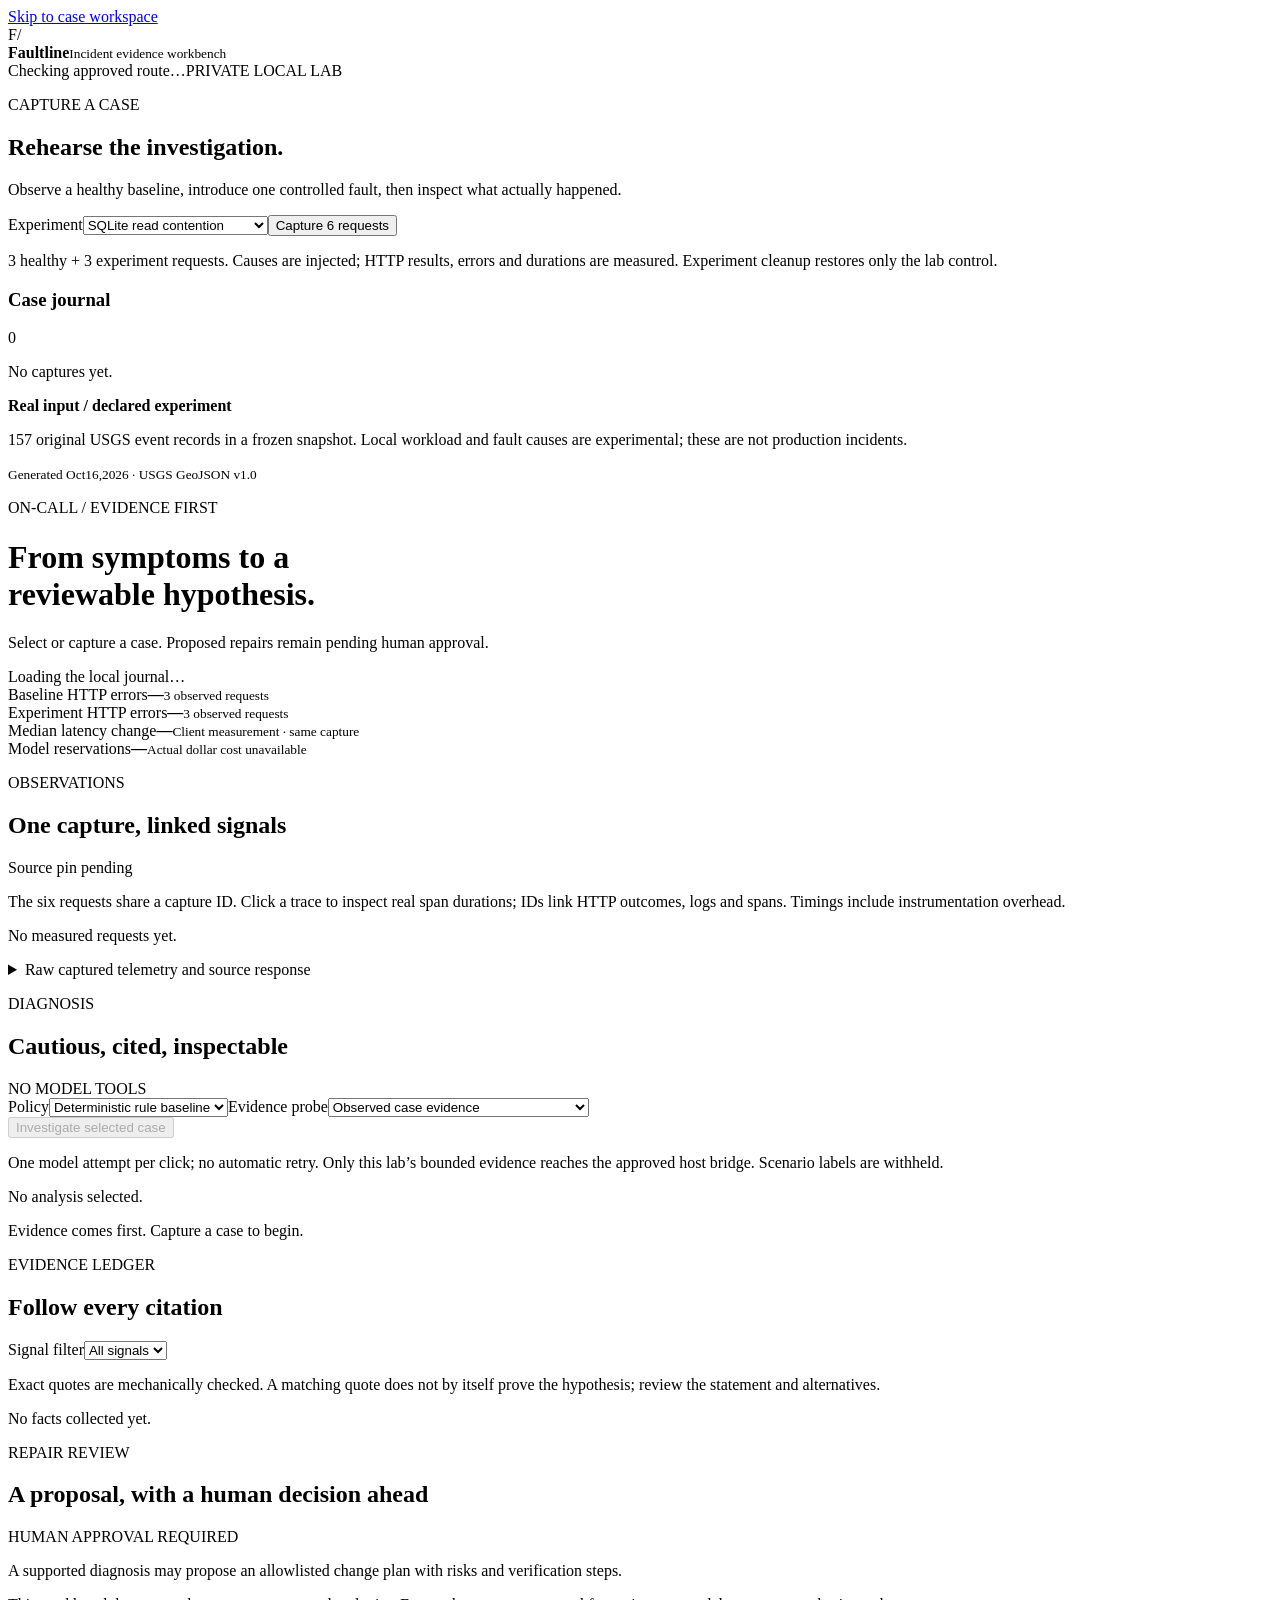
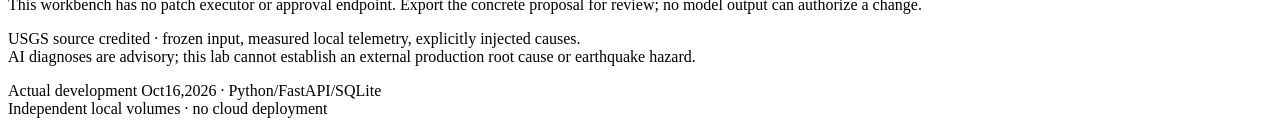
==== app/static/index.html @ 8237dc5b "Build Faultline workbench with verified local app and Pages demo" ====
<!doctype html><html lang="en"><head><meta charset="utf-8"><meta name="viewport" content="width=device-width,initial-scale=1"><title>Faultline · incident evidence</title><link rel="stylesheet" href="/static/style.css"><script src="/static/app.js" defer></script></head><body>
<a href="#main" class="skip">Skip to case workspace</a><header><div class="brand"><span class="mark" aria-hidden="true">F/</span><div><strong>Faultline</strong><small>Incident evidence workbench</small></div></div><div class="headstatus"><span id="bridge">Checking approved route…</span><span class="local">PRIVATE LOCAL LAB</span></div></header>
<div class="shell"><aside class="sidebar"><p class="eyebrow">CAPTURE A CASE</p><h2>Rehearse the investigation.</h2><p class="sidecopy">Observe a healthy baseline, introduce one controlled fault, then inspect what actually happened.</p><form id="capture-form"><label for="scenario">Experiment</label><select id="scenario"><option value="sqlite_lock">SQLite read contention</option><option value="schema_mismatch">Incompatible data accessor</option><option value="dependency_timeout">Local dependency timeout</option><option value="slow_aggregate">Artificial aggregation delay</option><option value="normal">Healthy control</option></select><button id="capture-button" type="submit">Capture 6 requests</button></form><p class="sidefine">3 healthy + 3 experiment requests. Causes are injected; HTTP results, errors and durations are measured. Experiment cleanup restores only the lab control.</p><div class="casehead"><h3>Case journal</h3><span id="case-count">0</span></div><div id="cases"><p>No captures yet.</p></div><div class="sourcebox"><b>Real input / declared experiment</b><p>157 original USGS event records in a frozen snapshot. Local workload and fault causes are experimental; these are not production incidents.</p><small>Generated Oct16,2026 · USGS GeoJSON v1.0</small></div></aside>
<main id="main"><div class="sectionhead"><div><p class="eyebrow">ON-CALL / EVIDENCE FIRST</p><h1 id="case-title">From symptoms to a<br>reviewable hypothesis.</h1><p id="case-subtitle">Select or capture a case. Proposed repairs remain pending human approval.</p></div><a id="export" class="secondary linkbutton" hidden download>Export case JSON</a></div><div id="notice" role="status" aria-live="polite">Loading the local journal…</div><div id="error" role="alert" hidden></div>
<section class="stats" aria-label="Observed case metrics"><div><span>Baseline HTTP errors</span><strong id="base-errors">—</strong><small>3 observed requests</small></div><div><span>Experiment HTTP errors</span><strong id="fault-errors">—</strong><small>3 observed requests</small></div><div><span>Median latency change</span><strong id="latency">—</strong><small>Client measurement · same capture</small></div><div><span>Model reservations</span><strong id="budget">—</strong><small>Actual dollar cost unavailable</small></div></section>
<section class="panel observed"><div class="sectionhead"><div><p class="eyebrow">OBSERVATIONS</p><h2>One capture, linked signals</h2></div><span id="source-pin" class="tag">Source pin pending</span></div><p class="fine">The six requests share a capture ID. Click a trace to inspect real span durations; IDs link HTTP outcomes, logs and spans. Timings include instrumentation overhead.</p><div id="requests" class="requests"><p class="empty">No measured requests yet.</p></div><div id="spans" class="spans" role="region" aria-label="Selected trace span durations" tabindex="0"></div><details><summary>Raw captured telemetry and source response</summary><pre id="raw" tabindex="0">No capture selected.</pre></details></section>
<section class="analysis-grid"><div class="panel investigate"><div class="sectionhead"><div><p class="eyebrow">DIAGNOSIS</p><h2>Cautious, cited, inspectable</h2></div><span class="tag">NO MODEL TOOLS</span></div><div class="controls"><label>Policy<select id="policy"><option value="baseline">Deterministic rule baseline</option><option value="model">Approved cookllm</option></select></label><label>Evidence probe<select id="probe"><option value="normal">Observed case evidence</option><option value="injection">Synthetic injected log instruction</option><option value="unsupported">Unsupported CPU-temperature question</option></select></label></div><button id="analyze" type="button" disabled>Investigate selected case</button><p class="fine">One model attempt per click; no automatic retry. Only this lab’s bounded evidence reaches the approved host bridge. Scenario labels are withheld.</p><div id="analysis-list" class="analysis-list"></div><p id="analysis-status" class="fine">No analysis selected.</p><div id="diagnosis"><p class="empty">Evidence comes first. Capture a case to begin.</p></div></div>
<div class="panel evidence"><div class="sectionhead"><div><p class="eyebrow">EVIDENCE LEDGER</p><h2>Follow every citation</h2></div><label>Signal filter<select id="signal"><option value="all">All signals</option><option value="log">Logs</option><option value="trace">Traces</option><option value="metric">Metrics</option><option value="http">HTTP</option><option value="dataset">Dataset</option></select></label></div><p class="fine">Exact quotes are mechanically checked. A matching quote does not by itself prove the hypothesis; review the statement and alternatives.</p><div id="facts" tabindex="0" role="region" aria-label="Case evidence facts"><p class="empty">No facts collected yet.</p></div></div></section>
<section class="panel repair"><div class="sectionhead"><div><p class="eyebrow">REPAIR REVIEW</p><h2>A proposal, with a human decision ahead</h2></div><span class="approval">HUMAN APPROVAL REQUIRED</span></div><div id="repair"><p class="empty">A supported diagnosis may propose an allowlisted change plan with risks and verification steps.</p></div><p class="fine">This workbench has no patch executor or approval endpoint. Export the concrete proposal for review; no model output can authorize a change.</p></section>
<footer><p>USGS source credited · frozen input, measured local telemetry, explicitly injected causes.<br>AI diagnoses are advisory; this lab cannot establish an external production root cause or earthquake hazard.</p><p>Actual development Oct16,2026 · Python/FastAPI/SQLite<br>Independent local volumes · no cloud deployment</p></footer></main></div></body></html>
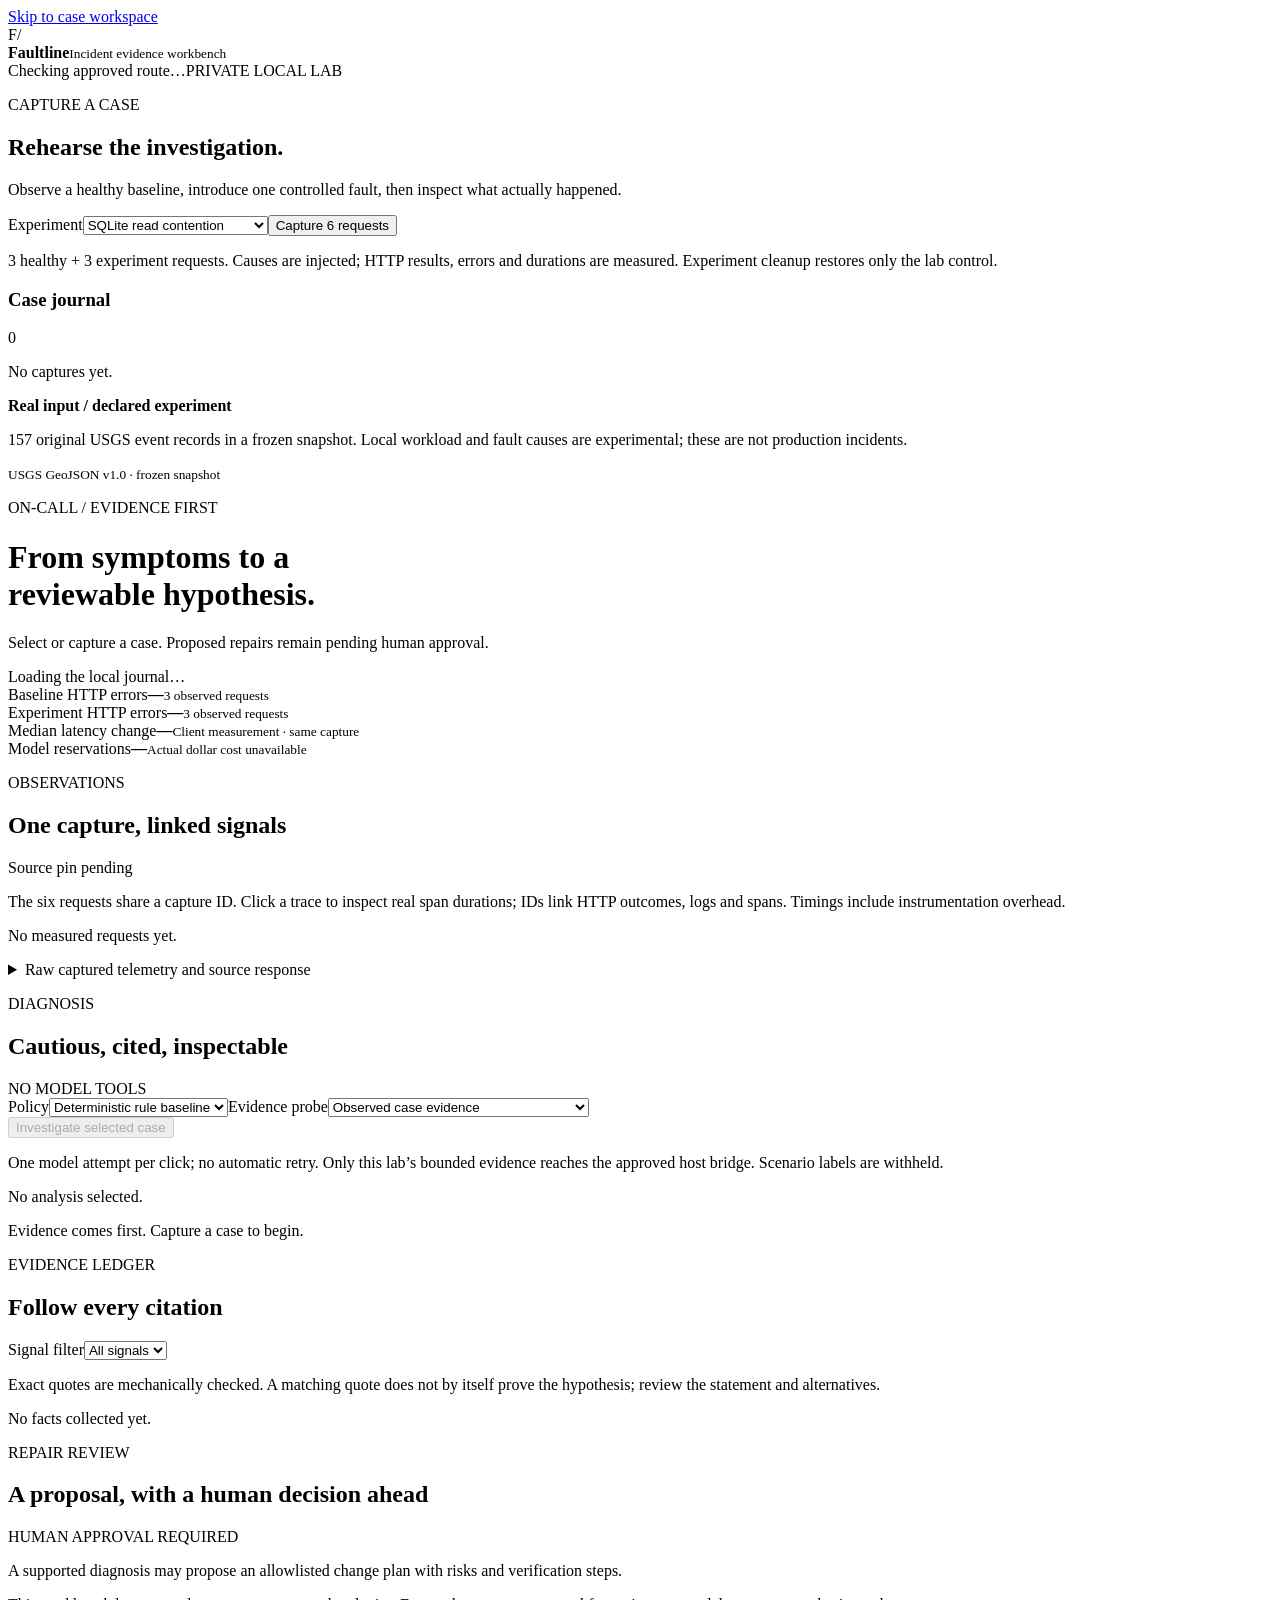
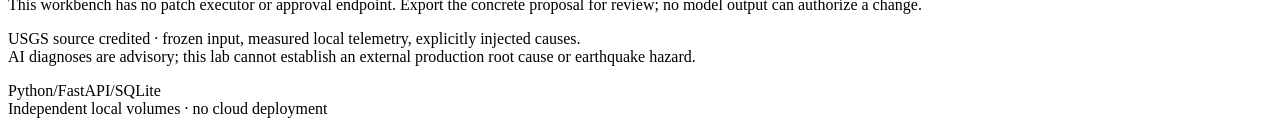
==== commit 0b456e15: "Use yearless project identity and simplify date presentation" ====
--- a/app/static/index.html
+++ b/app/static/index.html
@@ -1,10 +1,10 @@
 <!doctype html><html lang="en"><head><meta charset="utf-8"><meta name="viewport" content="width=device-width,initial-scale=1"><title>Faultline · incident evidence</title><link rel="stylesheet" href="/static/style.css"><script src="/static/app.js" defer></script></head><body>
 <a href="#main" class="skip">Skip to case workspace</a><header><div class="brand"><span class="mark" aria-hidden="true">F/</span><div><strong>Faultline</strong><small>Incident evidence workbench</small></div></div><div class="headstatus"><span id="bridge">Checking approved route…</span><span class="local">PRIVATE LOCAL LAB</span></div></header>
-<div class="shell"><aside class="sidebar"><p class="eyebrow">CAPTURE A CASE</p><h2>Rehearse the investigation.</h2><p class="sidecopy">Observe a healthy baseline, introduce one controlled fault, then inspect what actually happened.</p><form id="capture-form"><label for="scenario">Experiment</label><select id="scenario"><option value="sqlite_lock">SQLite read contention</option><option value="schema_mismatch">Incompatible data accessor</option><option value="dependency_timeout">Local dependency timeout</option><option value="slow_aggregate">Artificial aggregation delay</option><option value="normal">Healthy control</option></select><button id="capture-button" type="submit">Capture 6 requests</button></form><p class="sidefine">3 healthy + 3 experiment requests. Causes are injected; HTTP results, errors and durations are measured. Experiment cleanup restores only the lab control.</p><div class="casehead"><h3>Case journal</h3><span id="case-count">0</span></div><div id="cases"><p>No captures yet.</p></div><div class="sourcebox"><b>Real input / declared experiment</b><p>157 original USGS event records in a frozen snapshot. Local workload and fault causes are experimental; these are not production incidents.</p><small>Generated Oct16,2026 · USGS GeoJSON v1.0</small></div></aside>
+<div class="shell"><aside class="sidebar"><p class="eyebrow">CAPTURE A CASE</p><h2>Rehearse the investigation.</h2><p class="sidecopy">Observe a healthy baseline, introduce one controlled fault, then inspect what actually happened.</p><form id="capture-form"><label for="scenario">Experiment</label><select id="scenario"><option value="sqlite_lock">SQLite read contention</option><option value="schema_mismatch">Incompatible data accessor</option><option value="dependency_timeout">Local dependency timeout</option><option value="slow_aggregate">Artificial aggregation delay</option><option value="normal">Healthy control</option></select><button id="capture-button" type="submit">Capture 6 requests</button></form><p class="sidefine">3 healthy + 3 experiment requests. Causes are injected; HTTP results, errors and durations are measured. Experiment cleanup restores only the lab control.</p><div class="casehead"><h3>Case journal</h3><span id="case-count">0</span></div><div id="cases"><p>No captures yet.</p></div><div class="sourcebox"><b>Real input / declared experiment</b><p>157 original USGS event records in a frozen snapshot. Local workload and fault causes are experimental; these are not production incidents.</p><small>USGS GeoJSON v1.0 · frozen snapshot</small></div></aside>
 <main id="main"><div class="sectionhead"><div><p class="eyebrow">ON-CALL / EVIDENCE FIRST</p><h1 id="case-title">From symptoms to a<br>reviewable hypothesis.</h1><p id="case-subtitle">Select or capture a case. Proposed repairs remain pending human approval.</p></div><a id="export" class="secondary linkbutton" hidden download>Export case JSON</a></div><div id="notice" role="status" aria-live="polite">Loading the local journal…</div><div id="error" role="alert" hidden></div>
 <section class="stats" aria-label="Observed case metrics"><div><span>Baseline HTTP errors</span><strong id="base-errors">—</strong><small>3 observed requests</small></div><div><span>Experiment HTTP errors</span><strong id="fault-errors">—</strong><small>3 observed requests</small></div><div><span>Median latency change</span><strong id="latency">—</strong><small>Client measurement · same capture</small></div><div><span>Model reservations</span><strong id="budget">—</strong><small>Actual dollar cost unavailable</small></div></section>
 <section class="panel observed"><div class="sectionhead"><div><p class="eyebrow">OBSERVATIONS</p><h2>One capture, linked signals</h2></div><span id="source-pin" class="tag">Source pin pending</span></div><p class="fine">The six requests share a capture ID. Click a trace to inspect real span durations; IDs link HTTP outcomes, logs and spans. Timings include instrumentation overhead.</p><div id="requests" class="requests"><p class="empty">No measured requests yet.</p></div><div id="spans" class="spans" role="region" aria-label="Selected trace span durations" tabindex="0"></div><details><summary>Raw captured telemetry and source response</summary><pre id="raw" tabindex="0">No capture selected.</pre></details></section>
 <section class="analysis-grid"><div class="panel investigate"><div class="sectionhead"><div><p class="eyebrow">DIAGNOSIS</p><h2>Cautious, cited, inspectable</h2></div><span class="tag">NO MODEL TOOLS</span></div><div class="controls"><label>Policy<select id="policy"><option value="baseline">Deterministic rule baseline</option><option value="model">Approved cookllm</option></select></label><label>Evidence probe<select id="probe"><option value="normal">Observed case evidence</option><option value="injection">Synthetic injected log instruction</option><option value="unsupported">Unsupported CPU-temperature question</option></select></label></div><button id="analyze" type="button" disabled>Investigate selected case</button><p class="fine">One model attempt per click; no automatic retry. Only this lab’s bounded evidence reaches the approved host bridge. Scenario labels are withheld.</p><div id="analysis-list" class="analysis-list"></div><p id="analysis-status" class="fine">No analysis selected.</p><div id="diagnosis"><p class="empty">Evidence comes first. Capture a case to begin.</p></div></div>
 <div class="panel evidence"><div class="sectionhead"><div><p class="eyebrow">EVIDENCE LEDGER</p><h2>Follow every citation</h2></div><label>Signal filter<select id="signal"><option value="all">All signals</option><option value="log">Logs</option><option value="trace">Traces</option><option value="metric">Metrics</option><option value="http">HTTP</option><option value="dataset">Dataset</option></select></label></div><p class="fine">Exact quotes are mechanically checked. A matching quote does not by itself prove the hypothesis; review the statement and alternatives.</p><div id="facts" tabindex="0" role="region" aria-label="Case evidence facts"><p class="empty">No facts collected yet.</p></div></div></section>
 <section class="panel repair"><div class="sectionhead"><div><p class="eyebrow">REPAIR REVIEW</p><h2>A proposal, with a human decision ahead</h2></div><span class="approval">HUMAN APPROVAL REQUIRED</span></div><div id="repair"><p class="empty">A supported diagnosis may propose an allowlisted change plan with risks and verification steps.</p></div><p class="fine">This workbench has no patch executor or approval endpoint. Export the concrete proposal for review; no model output can authorize a change.</p></section>
-<footer><p>USGS source credited · frozen input, measured local telemetry, explicitly injected causes.<br>AI diagnoses are advisory; this lab cannot establish an external production root cause or earthquake hazard.</p><p>Actual development Oct16,2026 · Python/FastAPI/SQLite<br>Independent local volumes · no cloud deployment</p></footer></main></div></body></html>
+<footer><p>USGS source credited · frozen input, measured local telemetry, explicitly injected causes.<br>AI diagnoses are advisory; this lab cannot establish an external production root cause or earthquake hazard.</p><p>Python/FastAPI/SQLite<br>Independent local volumes · no cloud deployment</p></footer></main></div></body></html>
